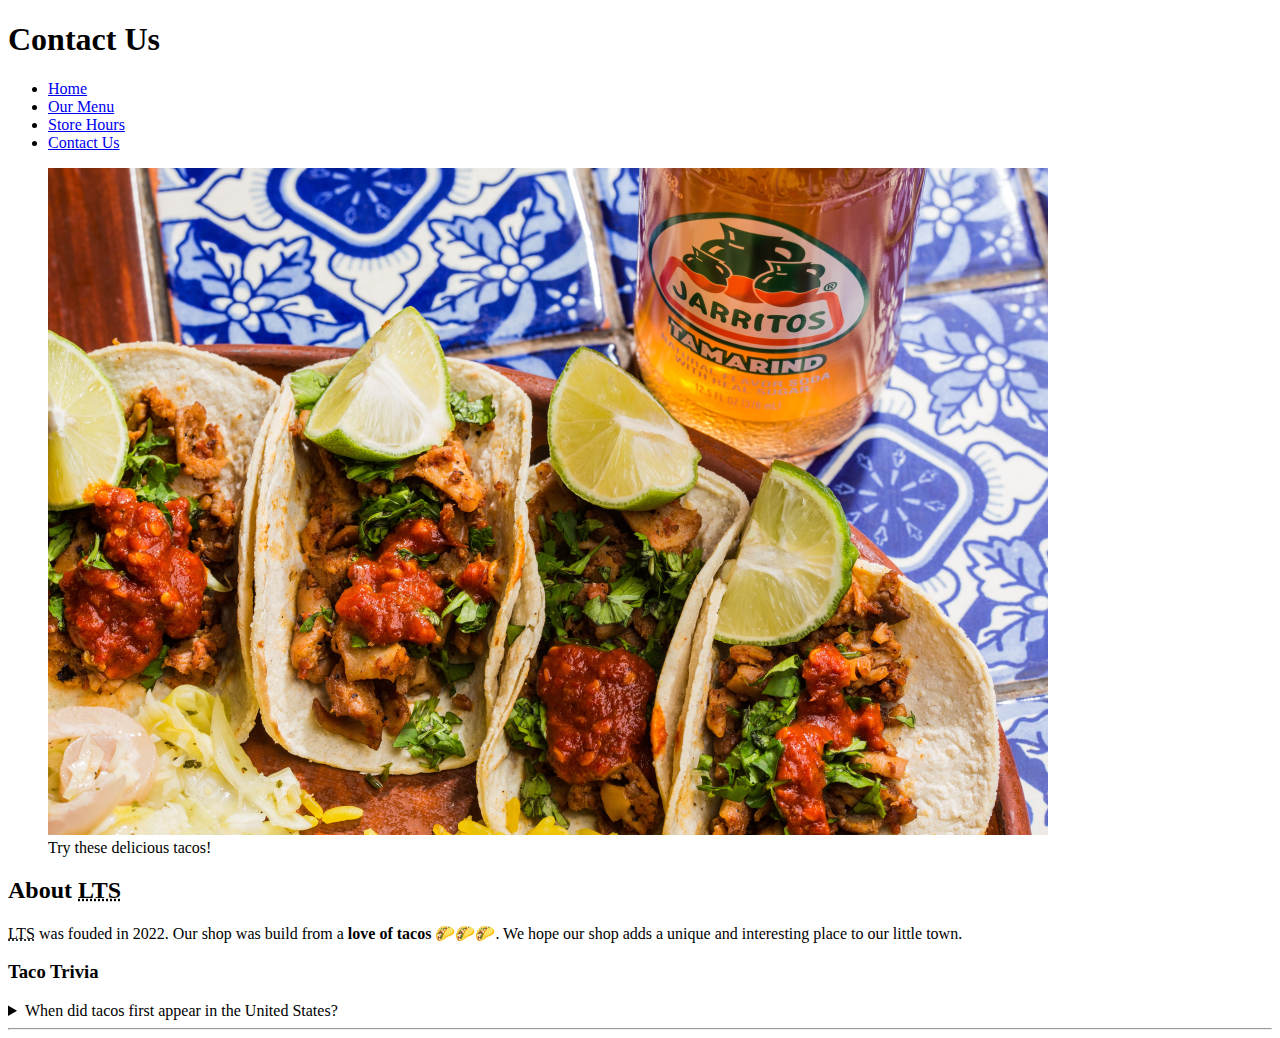
==== about.html @ cc5f9a14 "First Commit - getting ready for styles" ====
<!DOCTYPE html>
<html lang="en">
    <head>
        <meta charset="UTF-8">
        <meta name="viewport" content="width=device-width, initial-scale=1.0">
        <meta name="author" content="Dash">
        <meta name="description" content="About the Little Taco Shop">
        <link rel="stylesheet" href="style.css" type="text/css">
        <link rel="icon" href="favicon.ico" type="image/x-icon">
        <title>About the Little Taco Shop</title>
    </head>
<body>
    <header class="header">
        <!-- Contact Us, nav, photo w/ caption -->
        <h1 class="header__h1">Contact Us</h1>

        <!-- Site Navigation -->
        <nav class="header__nav">
            <ul class="header__ul">
                <li>
                    <a href="/">Home</a>
                </li>
                <li>
                    <a href="/#menu">Our Menu</a>
                </li>
                <li>
                    <a href="hours.html">Store Hours</a>
                </li>
                <li>
                    <a href="contact.html">Contact Us</a>
                </li>
            </ul>
        </nav>
    </header>
    <section class="hero">
        <!-- Photo with caption -->
        <figure>
            <img src="img/tacos_delicioso_1000x667.png" alt="tacos delicioso" width="1000" height="667">
            <figcaption class="offscreen">Try these delicious tacos!</figcaption>
        </figure>
    </section>
    <main>
        <article id="about">
            <!-- Here is going to be the about, with a trivia question -->
            <h2>About <abbr title="The Little Taco Shop">LTS</abbr></h2>
            <p> 
                <abbr title="Little Taco Shop">LTS</abbr> was fouded in <time datetime="2022">2022</time>. Our shop was build from a <strong>love of tacos</strong> 🌮🌮🌮. We hope our shop adds a unique and interesting place to our little town.
            </p>

            <aside>
                <h3>Taco Trivia</h3>
                <details>
                    <summary>
                        When did tacos first appear in the United States?
                    </summary>
                    <p>
                        Jeffery M. Pilcher, taco historian and professor of history at the University of Minnesota, says the earliest mention of tacos in the United States are in a newspaper from <time datetime="1905">1905</time>.(Source: <cite><a href="https://www.smithsonianmag.com/arts-culture/where-did-the-taco-come-from-81228162/" target="_blank">Smithsonian Magazine</a></cite>)
                    </p>
                </details>
            </aside>
        </article>
        <hr>
    </main>
</body>
</html>
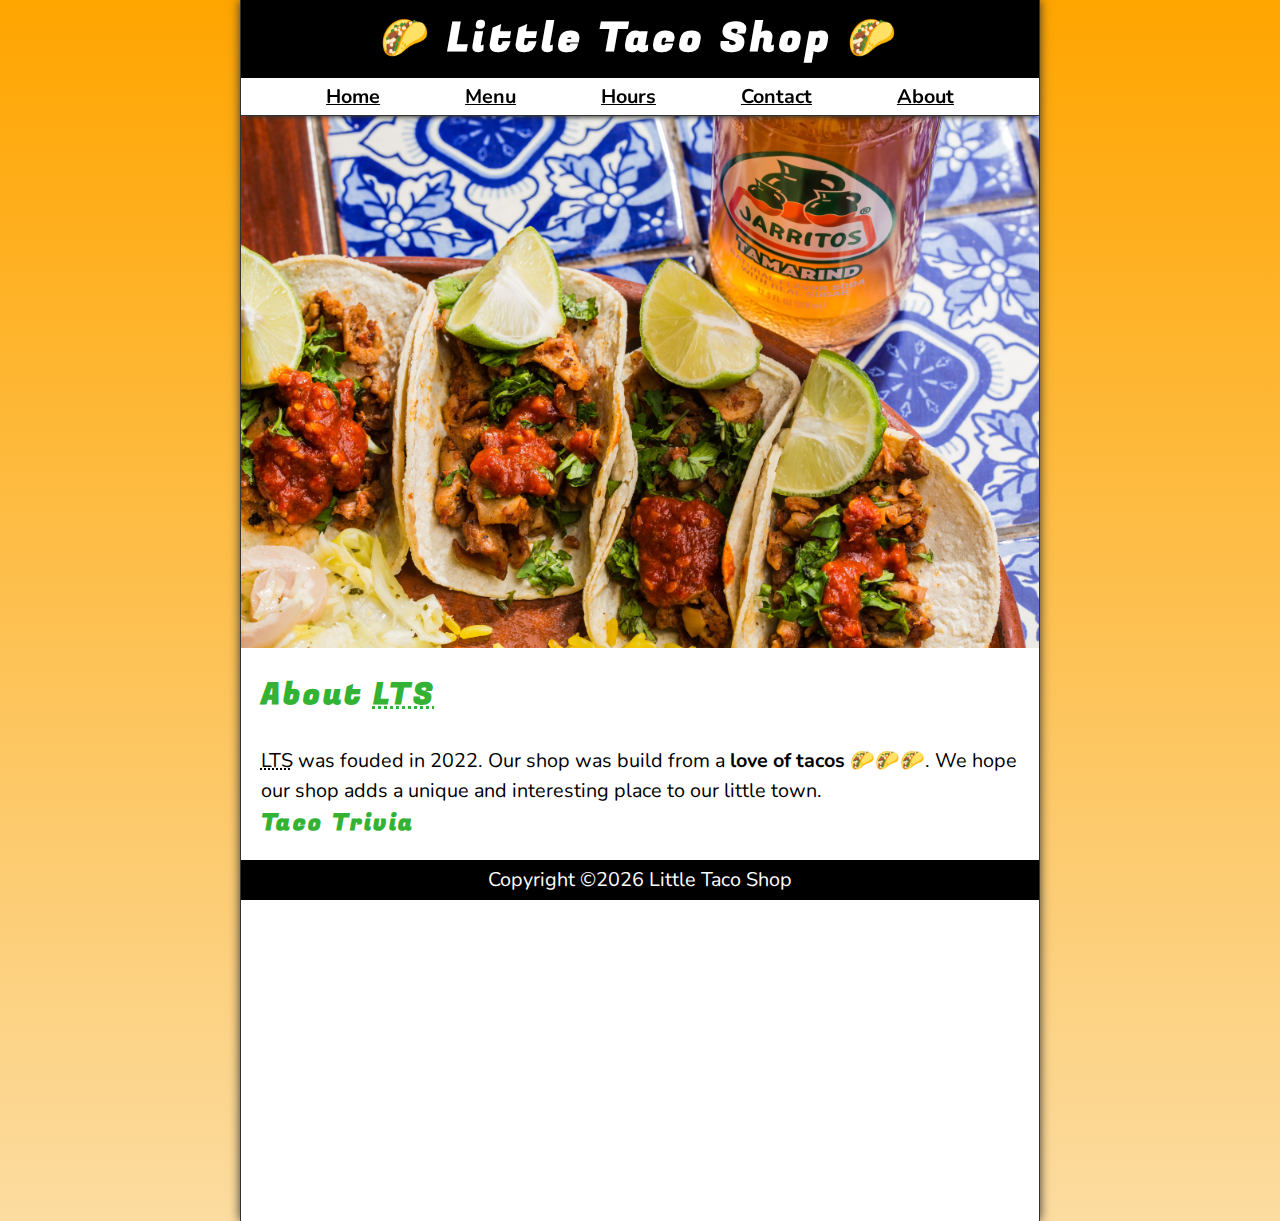
==== commit cca8e2af: "FINAL COMMIT >> OVERHAUL OF LITTLE TACOS COMPLETE" ====
--- a/about.html
+++ b/about.html
@@ -7,59 +7,63 @@
         <meta name="description" content="About the Little Taco Shop">
         <link rel="stylesheet" href="style.css" type="text/css">
         <link rel="icon" href="favicon.ico" type="image/x-icon">
-        <title>About the Little Taco Shop</title>
+        <title>About LTS</title>
+        <script src="js/main.js" defer></script>
     </head>
 <body>
     <header class="header">
-        <!-- Contact Us, nav, photo w/ caption -->
-        <h1 class="header__h1">Contact Us</h1>
+        <h1 class="header__h1">Little Taco Shop</h1>
 
-        <!-- Site Navigation -->
         <nav class="header__nav">
             <ul class="header__ul">
                 <li>
                     <a href="/">Home</a>
                 </li>
                 <li>
-                    <a href="/#menu">Our Menu</a>
+                    <a href="/#menu">Menu</a>
                 </li>
                 <li>
-                    <a href="hours.html">Store Hours</a>
+                    <a href="hours.html">Hours</a>
                 </li>
                 <li>
-                    <a href="contact.html">Contact Us</a>
+                    <a href="contact.html">Contact</a>
+                </li>
+                <li>
+                    <a href="about.html">About</a>
                 </li>
             </ul>
         </nav>
     </header>
     <section class="hero">
-        <!-- Photo with caption -->
         <figure>
             <img src="img/tacos_delicioso_1000x667.png" alt="tacos delicioso" width="1000" height="667">
             <figcaption class="offscreen">Try these delicious tacos!</figcaption>
         </figure>
     </section>
-    <main>
-        <article id="about">
-            <!-- Here is going to be the about, with a trivia question -->
+    <main class="main">
+        <article id="about" class="main__article about">
             <h2>About <abbr title="The Little Taco Shop">LTS</abbr></h2>
             <p> 
                 <abbr title="Little Taco Shop">LTS</abbr> was fouded in <time datetime="2022">2022</time>. Our shop was build from a <strong>love of tacos</strong> 🌮🌮🌮. We hope our shop adds a unique and interesting place to our little town.
             </p>
 
-            <aside>
+            <aside class="about__trivia">
                 <h3>Taco Trivia</h3>
                 <details>
                     <summary>
                         When did tacos first appear in the United States?
                     </summary>
-                    <p>
+                    <p class="about__trivia-answer">
                         Jeffery M. Pilcher, taco historian and professor of history at the University of Minnesota, says the earliest mention of tacos in the United States are in a newspaper from <time datetime="1905">1905</time>.(Source: <cite><a href="https://www.smithsonianmag.com/arts-culture/where-did-the-taco-come-from-81228162/" target="_blank">Smithsonian Magazine</a></cite>)
                     </p>
                 </details>
             </aside>
         </article>
-        <hr>
     </main>
+    <footer class="footer">
+        <p>
+            <span class="nowrap">Copyright &copy;<time id="year"></time> </span><span class="nowrap">Little Taco Shop</span>
+        </p>
+    </footer>
 </body>
 </html>--- a/style.css
+++ b/style.css
@@ -0,0 +1,366 @@
+@import url('https://fonts.googleapis.com/css2?family=Fugaz+One&family=Nunito&display=swap');
+
+/* || RESET */
+
+*,
+*::after,
+*::before {
+    margin: 0;
+    padding: 0;
+    box-sizing: border-box;
+}
+
+img {
+    display: block;
+    max-width: 100%;
+    height: auto;
+}
+
+input, button, textarea {
+    font: inherit;
+}
+
+/* || VARIABLES */
+
+:root {
+    /* FONTS */
+    --FF: "Nunito", sans-serif;
+    --FF-HEADINGS: "Fugaz One", cursive;
+    --FS: clamp(1rem, 2.2vh, 1.5rem);
+
+    /* COLORS */
+    --BGCOLOR-FADE: rgb(252,220,160);
+    --BGCOLOR: orange;
+    --BGIMAGE: linear-gradient(to bottom, var(--BGCOLOR), var(--BGCOLOR-FADE));
+    --BODY-BGCOLOR: #FFF;
+    --BORDER-COLOR: #333;
+    --BUTTON-COLOR: #FFF;
+    --FONT-COLOR: #000;
+    --HEADER-BGCOLOR: #000;
+    --HEADER-COLOR: #FFF;
+    --HERO-BGCOLOR: rgba(51,178,51,0.75);
+    --HERO-COLOR: #fff;
+    --HIGHLIGHT-COLOR: rgb(51,178,51);
+    --LINK-ACTIVE: orange;
+    --LINK-COLOR: #000;
+    --LINK-HOVER: hsla(0, 0%, 0%, 0.6);
+    --NAV-BGCOLOR: #FFF;
+
+    /* BORDERS */
+    --BORDERS: 1px solid var(--BORDER-COLOR);
+    --BORDER-RADIUS: 15px;
+    
+    /* STANDARD PADDING */
+    --PADDING-TB: 0.25em;
+    --PADDING-SIDE: 2.5%;
+
+    /* STANDARD MARGIN */
+    --MARGIN: clamp(1em, 2.5vh, 1.5em), 0;
+
+}
+
+@media (prefers-color-scheme: dark) {
+    :root {
+        --BGCOLOR-FADE: gray;
+        --BGCOLOR: #000;
+        --BODY-BGCOLOR: #333;
+        --BORDER-COLOR: whitesmoke;
+        --BUTTON-COLOR: #000;
+        --FONT-COLOR: whitesmoke;
+        --HEADER-COLOR: whitesmoke;
+        --HERO-COLOR: #333;
+        --HIGHLIGHT-COLOR: whitesmoke;
+        --LINK-ACTIVE: rgb(252,200,103);
+        --LINK-COLOR: whitesmoke;
+        --LINK-HOVER: orange;
+        --NAV-BGCOLOR: rgb(20,20,20);
+    }
+}
+
+/* || UTILITY CLASSES */
+.offscreen {
+    position: absolute;
+    left: -10000px;
+}
+
+.nowrap {
+    white-space: nowrap;
+}
+
+.center {
+    text-align: center;
+}
+
+/* || GENERAL STYLES */
+
+html {
+    scroll-behavior: smooth;
+    font-size: var(--FS);
+    font-family: var(--FF);
+    background-color: var(--BGCOLOR);
+    background-image: var(--BGIMAGE);
+}
+
+body {
+    background-color: var(--BODY-BGCOLOR);
+    color: var(--FONT-COLOR);
+    min-height: 100vh;
+    max-width: 800px;
+    margin: 0 auto;
+    border-left: var(--BORDERS);
+    border-right: var(--BORDERS);
+    box-shadow: 0 0 10px var(--BORDER-COLOR);
+}
+
+h1, h2, h3 {
+    font-family: var(--FF-HEADINGS);
+    letter-spacing: 0.1em;    
+}
+
+h2, h3 {
+    margin-bottom: 1em;
+    color: var(--HIGHLIGHT-COLOR);
+}
+
+p   {
+    line-height: 1.5;
+}
+
+a:any-link {
+    color: var(--LINK-COLOR);
+}
+
+a:hover, a:focus-visible{
+    color: var(--LINK-HOVER);
+}
+
+a:active {
+    color: var(--LINK-ACTIVE);
+}
+
+/* || HEADER */
+
+.header {
+    position: sticky;
+    top: 0;
+    z-index: 1;
+}
+
+.header__h1 {
+    text-align: center;
+    background-color: var(--HEADER-BGCOLOR);
+    color: var(--HEADER-COLOR);
+    padding: var(--PADDING-TB) var(--PADDING-SIDE);
+}
+
+.header__nav {
+    background-color: var(--NAV-BGCOLOR);
+    border-bottom: var(--BORDERS);
+    font-weight: bold;
+    box-shadow: 0 6px 5px -5px var(--BORDER-COLOR);
+}
+
+.header__ul {
+    padding: var(--PADDING-TB) var(--PADDING-SIDE);
+    list-style-type: none;
+    display: flex;
+    justify-content: space-evenly;
+    gap: 1rem;
+}
+
+/* || HERO */
+
+.hero {
+    position: relative;
+}
+
+.hero__h2 {
+    background-color: var(--HERO-BGCOLOR);
+    color: var(--HERO-COLOR);
+    padding: 0.25em 0.5em;
+    text-shadow: 2px 2px 5px var(--BORDER-COLOR);
+    position: absolute;
+    top: -100px;
+    left: 20px;
+
+    animation: showWelcome .5s ease-in-out 1s forwards;
+}
+
+@keyframes showWelcome {
+    0% {
+        top: -20px;
+        transform: skew(0deg, -5deg) scaleY(0);
+    }
+
+    80% {
+        top: 30px;
+        transform: skew(10deg, -5deg) scaleY(1.2);
+    }
+
+    100% {
+        top: 20px;
+        transform: skew(-10deg, -5deg) scaleY(1);
+
+    }
+}
+
+/* || MAIN */
+.main {
+    padding: var(--PADDING-TB) var(--PADDING-SIDE);
+}
+
+.main__article {
+    scroll-margin-top: 6.5rem;
+    margin: var(--MARGIN);
+}
+
+.main__article:first-child {
+    margin-top: 1em;
+}
+
+.main__article:last-child {
+    min-height: calc(100vh - 20rem);
+}
+
+/* || FOOTER */
+
+.footer {
+    position: sticky;
+    bottom: 0;
+    background-color: var(--HEADER-BGCOLOR);
+    color: var(--HEADER-COLOR);
+    padding: var(--PADDING-TB) var(--PADDING-SIDE);
+    text-align: center;
+}
+
+/* || ABOUT */
+
+.about__trivia {
+    margin: var(--MARGIN);
+}
+
+.about__trivia-answer {
+    margin-top: 1em;
+}
+
+/* || CONTACT */
+
+.contact__h2 {
+    margin: 0;
+}
+
+.contact__fieldset {
+    border: none;
+}
+
+.contact__p {
+    margin: 1em 0;
+}
+
+.contact__label {
+    display: block;
+    font-weight: bold;
+}
+
+.contact__input, 
+.contact__textarea {
+    padding: 0.5em;
+    border-radius: var(--BORDER-RADIUS);
+    border-width: 2px;
+    width: 100%;
+}
+
+.contact__button {
+    padding: 0.5em;
+    border-radius: var(--BORDER-RADIUS);
+    background-color: var(--HIGHLIGHT-COLOR);
+    color: var(--BUTTON-COLOR);
+    font-weight: bold;
+}
+
+/* || MENU */
+
+thead, tbody, tfoot, tr {
+    display: contents;
+}
+
+.menu__container {
+    display: grid;
+    grid-template-columns: repeat(3, 1fr);
+    grid-template-areas: 
+        "hd1 hd2 hd3"
+        "cr cr1 cr1p"
+        "cr cr2 cr2p"
+        "cr cr3 cr3p"
+        "sf sf1 sf1p"
+        "sf sf2 sf2p"
+        "sf sf3 sf3p"
+        "cs cs cs";
+    gap: 0.1em;
+    margin-bottom: 1em;
+}
+
+.menu__cr {
+    grid-area: cr;
+}
+
+.menu__sf {
+    grid-area: sf;
+}
+
+.menu__cs {
+    grid-area: cs;
+    
+}
+
+.menu__cr, 
+.menu__sf,
+.menu__cs,
+.menu__header {
+    color: var(--HIGHLIGHT-COLOR);
+    font-weight: bold;
+    height: 100%;
+    display: grid;
+    place-content: center;
+}
+
+.menu__header,
+.menu__item {
+    width: 100%;
+    padding: 1em;
+    border: medium ridge var(--BORDER-COLOR);
+}
+
+.menu__item {
+    display: grid;
+    place-content: center;
+}
+
+thead th:first-child {
+    border-top-left-radius: var(--BORDER-RADIUS);
+}
+
+thead th:last-child {
+    border-top-right-radius: var(--BORDER-RADIUS);
+}
+
+tfoot td {
+    border-bottom-left-radius: var(--BORDER-RADIUS);
+    border-bottom-right-radius: var(--BORDER-RADIUS);
+}
+
+@media screen and (min-width: 576px) {
+    .header__h1::before {
+        content: '🌮 ';
+    }
+    .header__h1::after {
+        content: ' 🌮';
+    }
+
+    .menu__header,
+    .menu__cr,
+    .menu__sf,
+    .menu__cs {
+        font-size: 125%;
+    }
+}